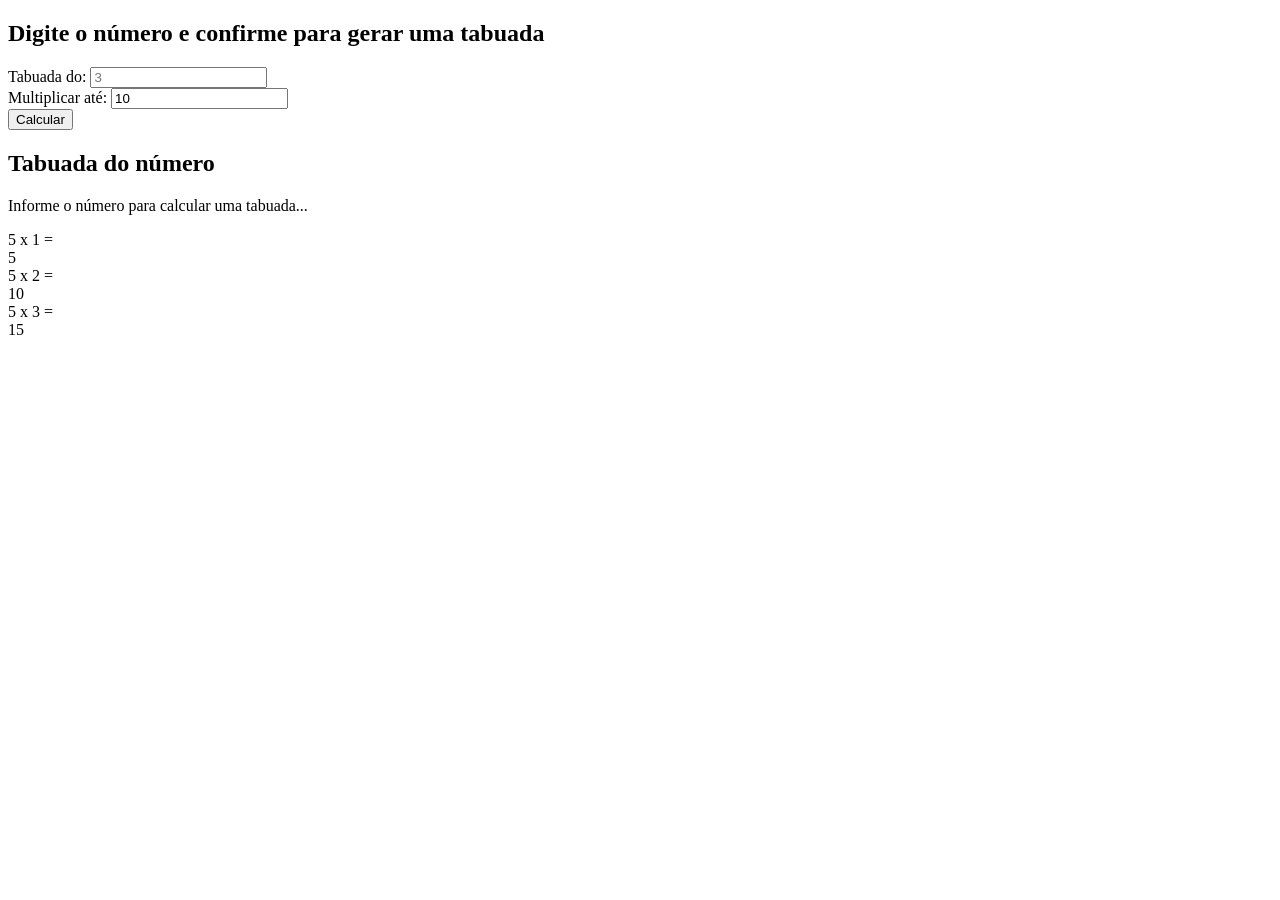
==== index.html @ 18c56296 "inicio de tudo, criando estrutura base" ====
<!DOCTYPE html>
<html lang="pt-br">
<head>
    <meta charset="UTF-8">
    <meta name="viewport" content="width=device-width, initial-scale=1.0">
    <link rel="stylesheet" href="css/style.css">
    <script src="js/script.js" defer></script>
    <title>TABUADA EM JAVASCRIPT</title>
</head>
<body>
    <h2>Digite o número e confirme para gerar uma tabuada</h2>

    <form id="multiplication-form">
        <div class="form-control">
            <label for="number">Tabuada do:</label>
            <input type="number" name="number" id="number" placeholder="3"/>
        </div>

        <div class="form-control">
            <label for="multiplicator">Multiplicar até:</label>
            <input type="number" name="multiplicator" id="multiplicator" value="10"/>
        
        </div>
        <input type="submit" value="Calcular"/>
    </form>

    <div id="multiplication-table">
        <h2 id="multiplation-title">Tabuada do número <span></span> </h2>

        <div id="multiplication-operations">
            <p>Informe o número para calcular uma tabuada...</p>

            <div class="row">
                <div class="operation">5 x 1 =</div>
                <div class="result">5</div>
            </div>
            <div class="row">
                <div class="operation">5 x 2 =</div>
                <div class="result">10</div>
            </div>
            <div class="row">
                <div class="operation">5 x 3 =</div>
                <div class="result">15</div>
            </div>
        </div>
    </div>
</body>
</html>
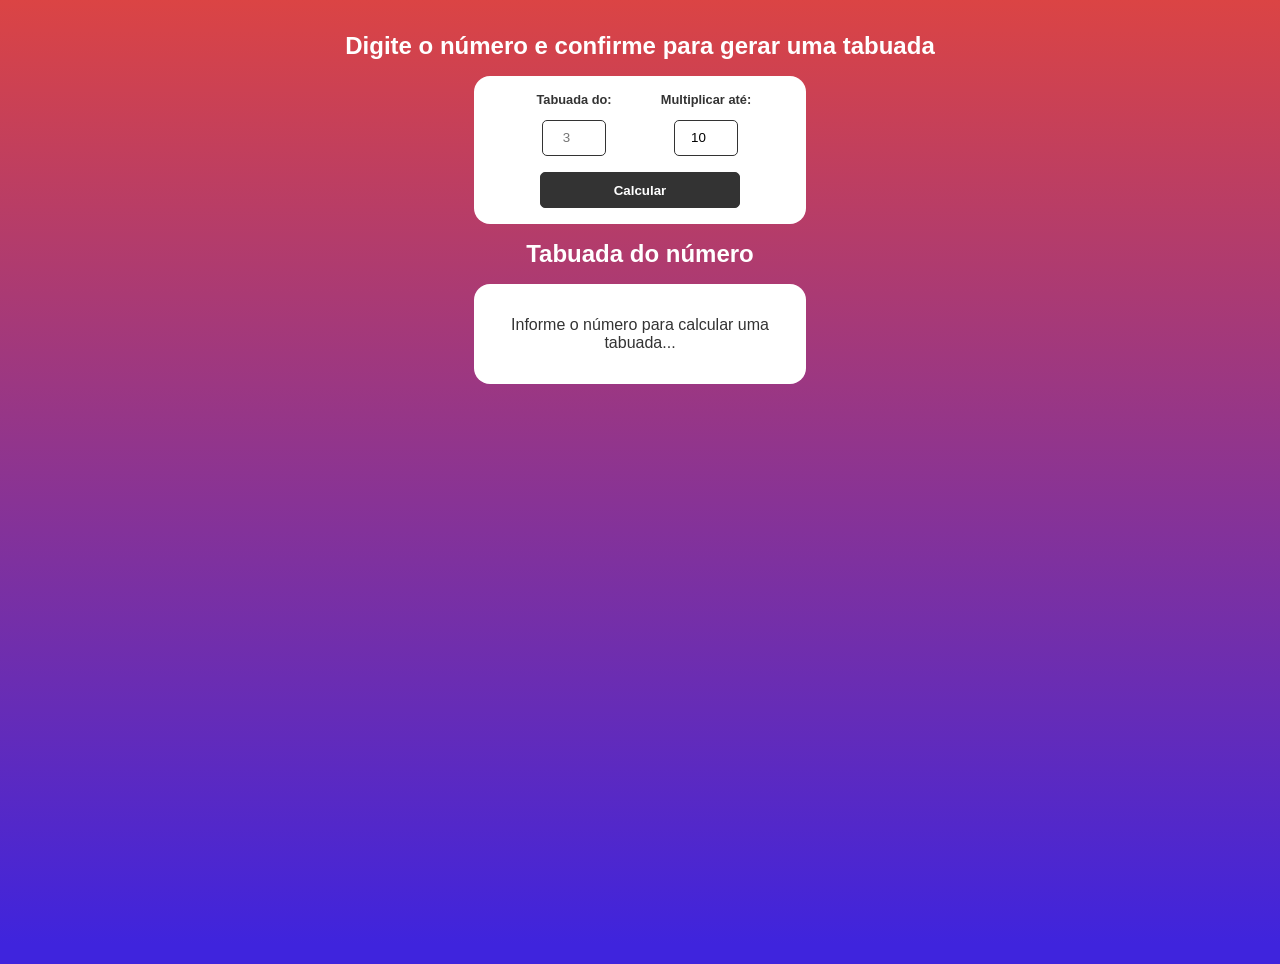
==== commit c43a4736: "ajuste nas divs e alinhamento dos elementos" ====
--- a/index.html
+++ b/index.html
@@ -30,18 +30,7 @@
         <div id="multiplication-operations">
             <p>Informe o número para calcular uma tabuada...</p>
 
-            <div class="row">
-                <div class="operation">5 x 1 =</div>
-                <div class="result">5</div>
-            </div>
-            <div class="row">
-                <div class="operation">5 x 2 =</div>
-                <div class="result">10</div>
-            </div>
-            <div class="row">
-                <div class="operation">5 x 3 =</div>
-                <div class="result">15</div>
-            </div>
+            
         </div>
     </div>
 </body>
--- a/css/style.css
+++ b/css/style.css
@@ -0,0 +1,227 @@
+*{
+    margin:0;
+    padding:0;
+    font-family: Arial, Helvetica, sans-serif;
+}
+
+body{
+    text-align: center;
+    padding: 2rem;
+    min-height: 100vh;
+    background: linear-gradient(180deg, #db4444 0%, #3f24dd 98%);
+    color: white;
+}
+
+#multiplication-form{
+    display: flex;
+    justify-content: center;
+    align-items: center;
+    flex-wrap: wrap;
+    max-width: 300px;
+    margin: 1rem auto;
+    padding: 1rem;
+    background-color: #fff;
+    border-radius: 1rem;
+    color: #333;
+}
+
+.form-control{
+    display: flex;
+    flex-direction: column;
+    align-items: center;
+    width: 100px;
+    margin: 0 1rem;
+}
+
+.form-control label{
+    margin-bottom: 0.8rem;
+    font-size: 0.8rem;
+    font-weight: bold;
+}
+
+.form-control input{
+    margin-bottom: 1rem;
+    flex: 1;
+    padding: 0.6rem 0.4rem;
+    border: 1px solid #333;
+    width: 50px;
+    border-radius: 5px;
+    text-align: center;
+
+}
+#multiplication-form input[type="submit"]{
+    max-height: 50px;
+    padding: 0.6rem 1.2rem;
+    width: 200px;
+    color: #fff;
+    background-color: #333;
+    border: 1px solid #333;
+    border-radius: 5px;
+    cursor: pointer;
+    font-weight: bold;
+
+}
+#multiplication-operations{
+    display: flex;
+    flex-direction: column;
+    align-items: center;
+    max-width: 300px;
+    margin: 1rem auto;
+    padding: 2rem 1rem;
+    background-color: #fff;
+    color: #333;
+    border-radius: 1rem;
+}
+#multiplication-operations .row{
+    display: flex;
+    justify-content: center;
+    border: 1px solid #ccc;
+    border-bottom: none;
+    padding: 0.5rem;
+    width: 150px;
+
+}
+
+#multiplication-operations .row:last-child{
+    border-bottom: 1px solid #ccc;
+}
+
+#multiplication-operations .result{
+    margin-left: 0.4rem;
+}
+
+
+
+/* CHAT GPT GEROU
+    Reset
+* {
+    margin: 0;
+    padding: 0;
+    box-sizing: border-box;
+    font-family: Arial, Helvetica, sans-serif;
+}
+
+Body centralizado
+body {
+    background: linear-gradient(135deg, #4facfe, #00f2fe);
+    min-height: 100vh;
+
+    display: flex;
+    justify-content: center;
+    align-items: center;
+}
+
+Container geral
+body {
+    flex-direction: column;
+}
+
+Título principal
+body > h2 {
+    color: #fff;
+    margin-bottom: 20px;
+    text-align: center;
+}
+
+Formulário
+form {
+    width: 100%;
+    max-width: 400px;
+
+    background: #fff;
+    padding: 20px;
+    border-radius: 10px;
+
+    box-shadow: 0 10px 25px rgba(0,0,0,0.15);
+    margin-bottom: 20px;
+}
+
+Inputs
+.form-control {
+    display: flex;
+    flex-direction: column;
+    margin-bottom: 15px;
+}
+
+.form-control label {
+    margin-bottom: 5px;
+    font-weight: bold;
+    color: #555;
+}
+
+.form-control input {
+    padding: 10px;
+    border-radius: 6px;
+    border: 1px solid #ccc;
+}
+
+Botão
+input[type="submit"] {
+    width: 100%;
+    padding: 12px;
+    background: #4facfe;
+    color: #fff;
+    border: none;
+    border-radius: 6px;
+    font-weight: bold;
+    cursor: pointer;
+}
+
+Área da tabuada
+#multiplication-table {
+    width: 100%;
+    max-width: 400px;
+
+    background: #fff;
+    padding: 20px;
+    border-radius: 10px;
+
+    box-shadow: 0 10px 25px rgba(0,0,0,0.15);
+}
+
+Título da tabuada
+#multiplation-title {
+    text-align: center;
+    margin-bottom: 15px;
+}
+
+Texto inicial
+#multiplication-operations p {
+    text-align: center;
+    margin-bottom: 10px;
+    color: #777;
+}
+
+Linha da tabuada (AJUSTE PRINCIPAL AQUI)
+.row {
+    display: flex;
+    justify-content: space-between;
+    align-items: center;
+
+    padding: 10px;
+    border-bottom: 1px solid #eee;
+}
+
+Evita quebra estranha
+.operation, .result {
+    width: 50%;
+}
+
+Texto
+.operation {
+    text-align: left;
+    font-weight: bold;
+}
+
+.result {
+    text-align: right;
+    color: #4facfe;
+    font-weight: bold;
+}
+
+Alternância
+.row:nth-child(even) {
+    background: #f9f9f9;
+}
+
+*/
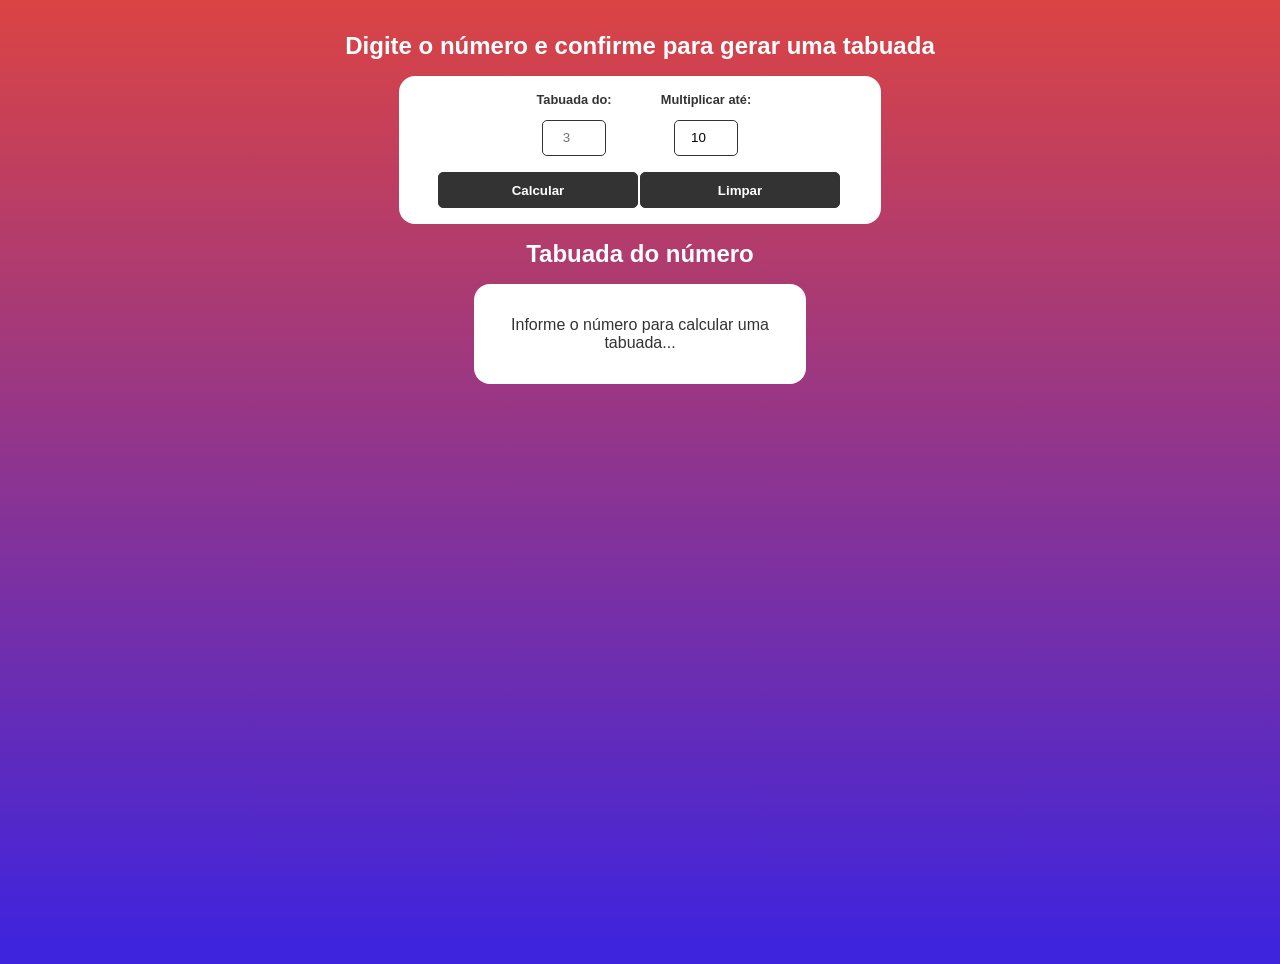
==== commit b4a13f52: "implementando a regra de gerar a tabuada, implementando botão limpar, ajustes css para botão limpar" ====
--- a/index.html
+++ b/index.html
@@ -22,6 +22,7 @@
         
         </div>
         <input type="submit" value="Calcular"/>
+        <button type="button" id="Btlimpar">Limpar</button>
     </form>
 
     <div id="multiplication-table">
@@ -30,7 +31,18 @@
         <div id="multiplication-operations">
             <p>Informe o número para calcular uma tabuada...</p>
 
-            
+            <!-- <div class="row">
+                <div class="operation">5 x 1 =</div>
+                <div class="result">5</div>
+            </div>
+            <div class="row">
+                <div class="operation">5 x 2 =</div>
+                <div class="result">10</div>
+            </div>
+            <div class="row">
+                <div class="operation">5 x 3 =</div>
+                <div class="result">15</div>
+            </div> -->
         </div>
     </div>
 </body>
--- a/css/style.css
+++ b/css/style.css
@@ -17,12 +17,13 @@
     justify-content: center;
     align-items: center;
     flex-wrap: wrap;
-    max-width: 300px;
+    max-width: 450px;
     margin: 1rem auto;
     padding: 1rem;
     background-color: #fff;
     border-radius: 1rem;
     color: #333;
+   
 }
 
 .form-control{
@@ -59,8 +60,34 @@
     border-radius: 5px;
     cursor: pointer;
     font-weight: bold;
-
-}
+     margin-right: 2px;
+
+}
+#Btlimpar{
+      max-height: 50px;
+    padding: 0.6rem 1.2rem;
+    width: 200px;
+    color: #fff;
+    background-color: #333;
+    border: 1px solid #333;
+    border-radius: 5px;
+    cursor: pointer;
+    font-weight: bold;
+     margin-right: 2px;
+
+}
+
+
+#multiplication-form input[type="submit"]:hover{
+   background-color:#414141;
+   border-color: black
+}
+#Btlimpar:hover{
+   background-color:#414141;
+   border-color: black
+}
+
+
 #multiplication-operations{
     display: flex;
     flex-direction: column;
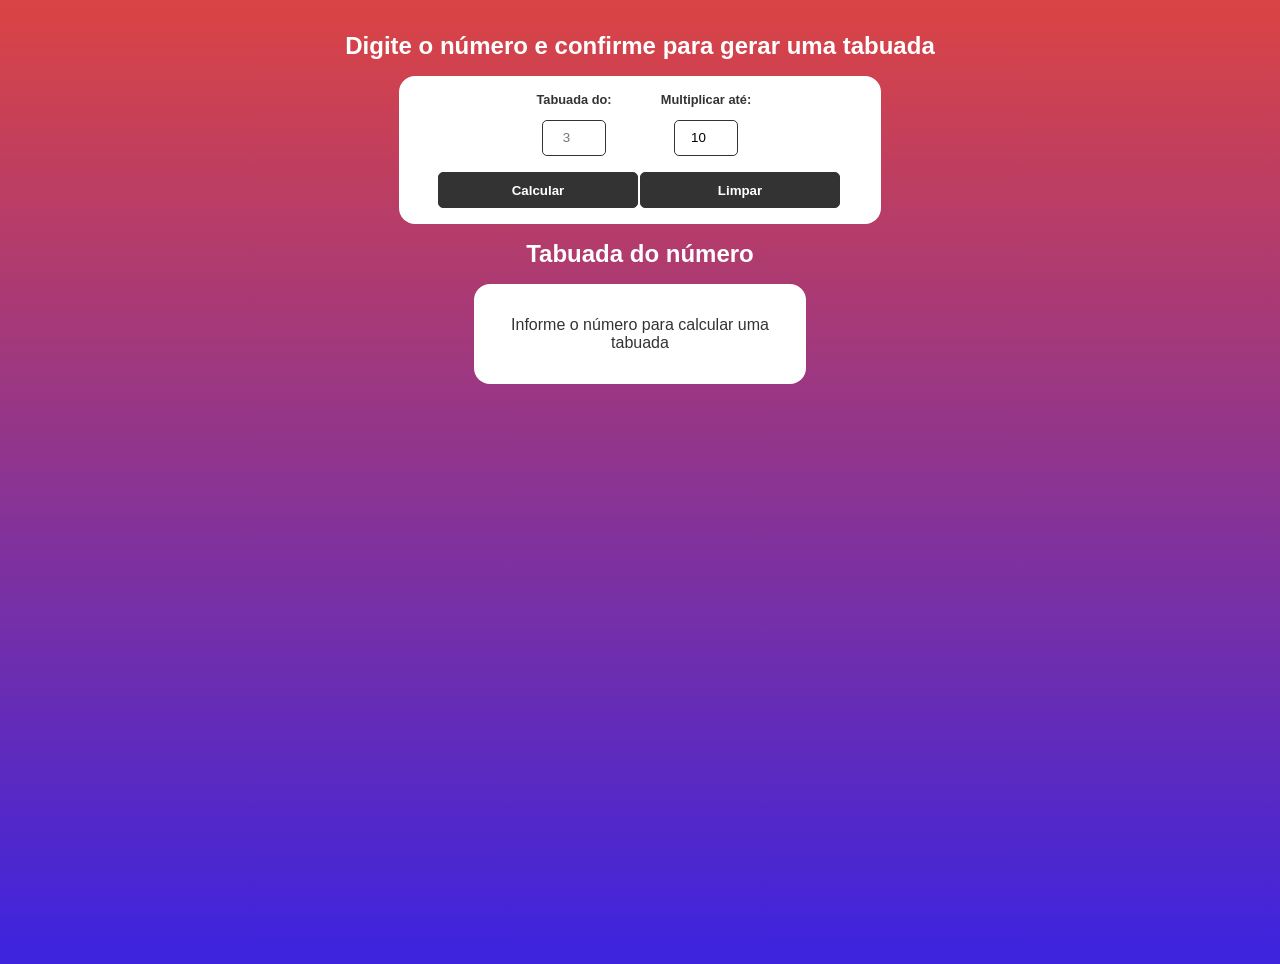
==== commit 42010e18: "clonei o projeto, realizando test commit" ====
--- a/index.html
+++ b/index.html
@@ -29,7 +29,7 @@
         <h2 id="multiplation-title">Tabuada do número <span></span> </h2>
 
         <div id="multiplication-operations">
-            <p>Informe o número para calcular uma tabuada...</p>
+            <p>Informe o número para calcular uma tabuada</p>
 
             <!-- <div class="row">
                 <div class="operation">5 x 1 =</div>
